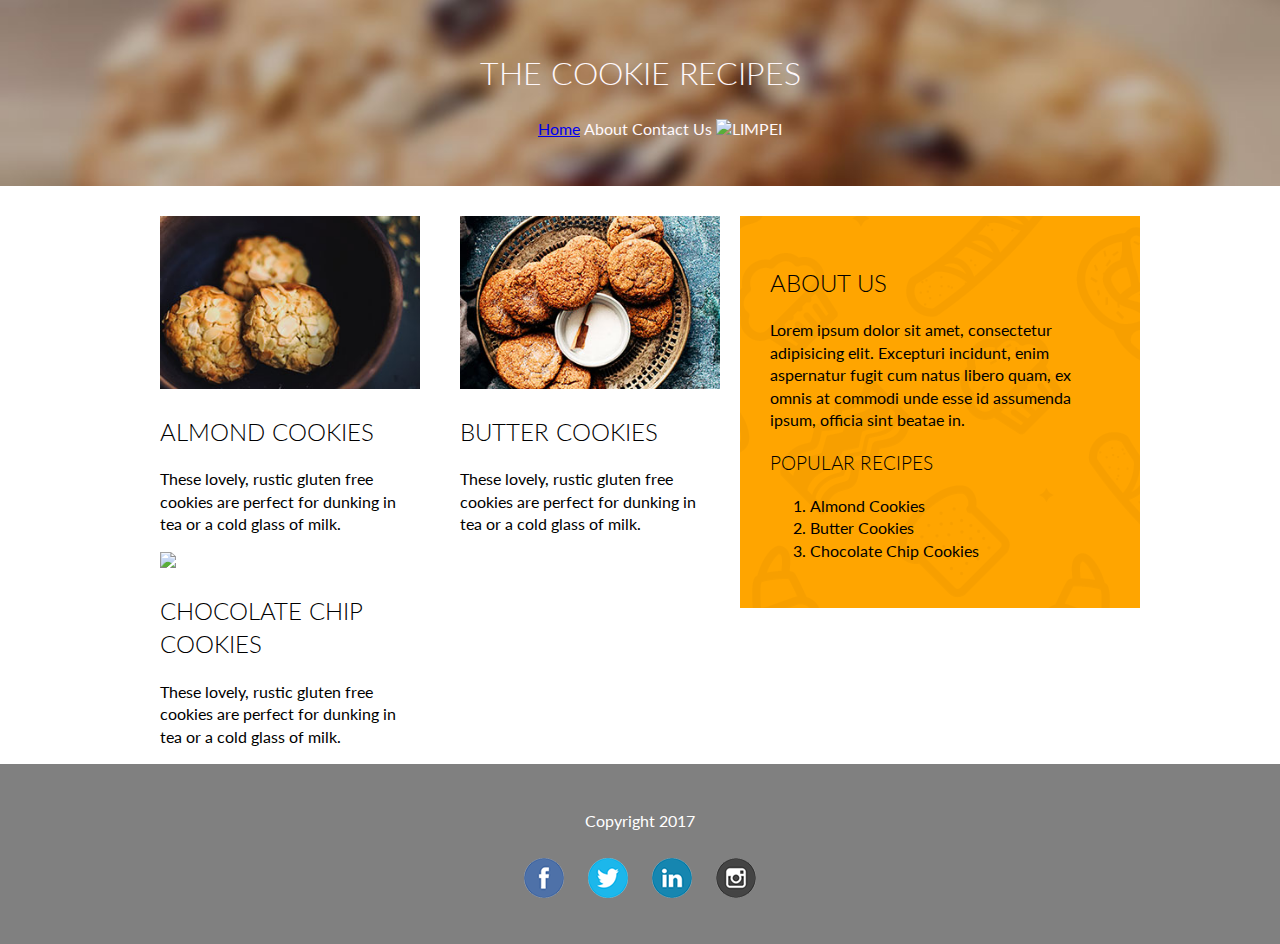
==== index.html @ 237ffbbe "Add files via upload" ====
<!DOCTYPE html>
<html>
<head>
	<title>my site</title>

	<link href="https://fonts.googleapis.com/css?family=Lato:300,400,700" rel="stylesheet">

	<link rel="stylesheet" href="css/style.css"
</head>
<body>

<header>
<h1>The Cookie Recipes</h1>
<ul>
	<li><a href="http://www.google.com" target="_blank">Home</a></li>
	<li>About</li>
	<li>Contact Us</li>
	<li><img src="../images/LIMPEI.jpg">LIMPEI</li>
</ul>
</header>

<div class="container">
	<div class="sidebar">

	<h2>About Us</h2>
		<p>
			Lorem ipsum dolor sit amet, consectetur adipisicing elit. Excepturi incidunt, enim aspernatur fugit cum natus libero quam, ex omnis at commodi unde esse id assumenda ipsum, officia sint beatae in.
		</p>

	<h3>Popular Recipes</h3>
	<ol>
		<li>Almond Cookies</li>
		<li>Butter Cookies</li>
		<li>Chocolate Chip Cookies</li>
	</ol>
	</div> <!-- End of Sidebar -->

	<div class="recipes">
	<article>
	<img src="images/almond-cookies.jpg">
	<h2>Almond Cookies</h2>
	<p>These lovely, rustic gluten free cookies are perfect for dunking in tea or a cold glass of milk.
	</p>
	</article>

	<article>

	<img src="images/butter-cookies.jpg">
	<h2>Butter Cookies</h2>
	<p>These lovely, rustic gluten free cookies are perfect for dunking in tea or a cold glass of milk.
	</p>
	</article>

	<article>

	<img src="images/Chocolate-cookies.jpg">
	<h2>Chocolate Chip Cookies</h2>
	<p>These lovely, rustic gluten free cookies are perfect for dunking in tea or a cold glass of milk.
	</p>
	</article>
	</div><!-- End of Recipe -->
</div><!-- End of container -->

<footer>
	<p>Copyright 2017</p>
	<img src="images/facebook.png">
	<img src="images/twitter.png">
	<img src="images/linkedin.png">
	<img src="images/instagram.png">
</footer>

</body>
</html>
---- css/style.css ----
* {
  box-sizing: border-box;
}

body {
	font-family:'lato', sans-serif;
	line-height: 1.4;
	margin:0;
}


h1,h2,h3{
	text-transform:uppercase;
	font-weight: 300;
}

header{
	text-align:center;
	color:#fef8fc;
	background-color:green;
	background-image:url(../images/header-bg.jpg);
	background-size:cover;
	background-position:center;
	padding: 30px;
	margin-bottom:30px;
}

header li{
	display:inline;
}

.container{
	width:1000px;
	margin:0 auto;
}

.sidebar{
	width:40%;	/*40% of 1000px = 400px*/
	float:right;
	background-color:orange;
	padding:30px;
	background-image:url(../images/sidebar-bg.png);
}

.recipes{
	width:60%;/*60% of 1000px = 600px*/
	float:left;
}

article{
	width:50%;
	float:left;
    padding:0 20px;
}

article img{
	width:100%;
}
footer{
	clear:both;
	color:white;
	background-color:grey;
	text-align:center;
	padding:30px;
}
footer img{
	margin:10px;
}
@media(max-width: 1000px){
	.sidebar {
		display:none;
	}

	.recipes, .container {
		width:100%;
	}
}

@media(max-width:600px){
	article{
		width:100%;
	}
}
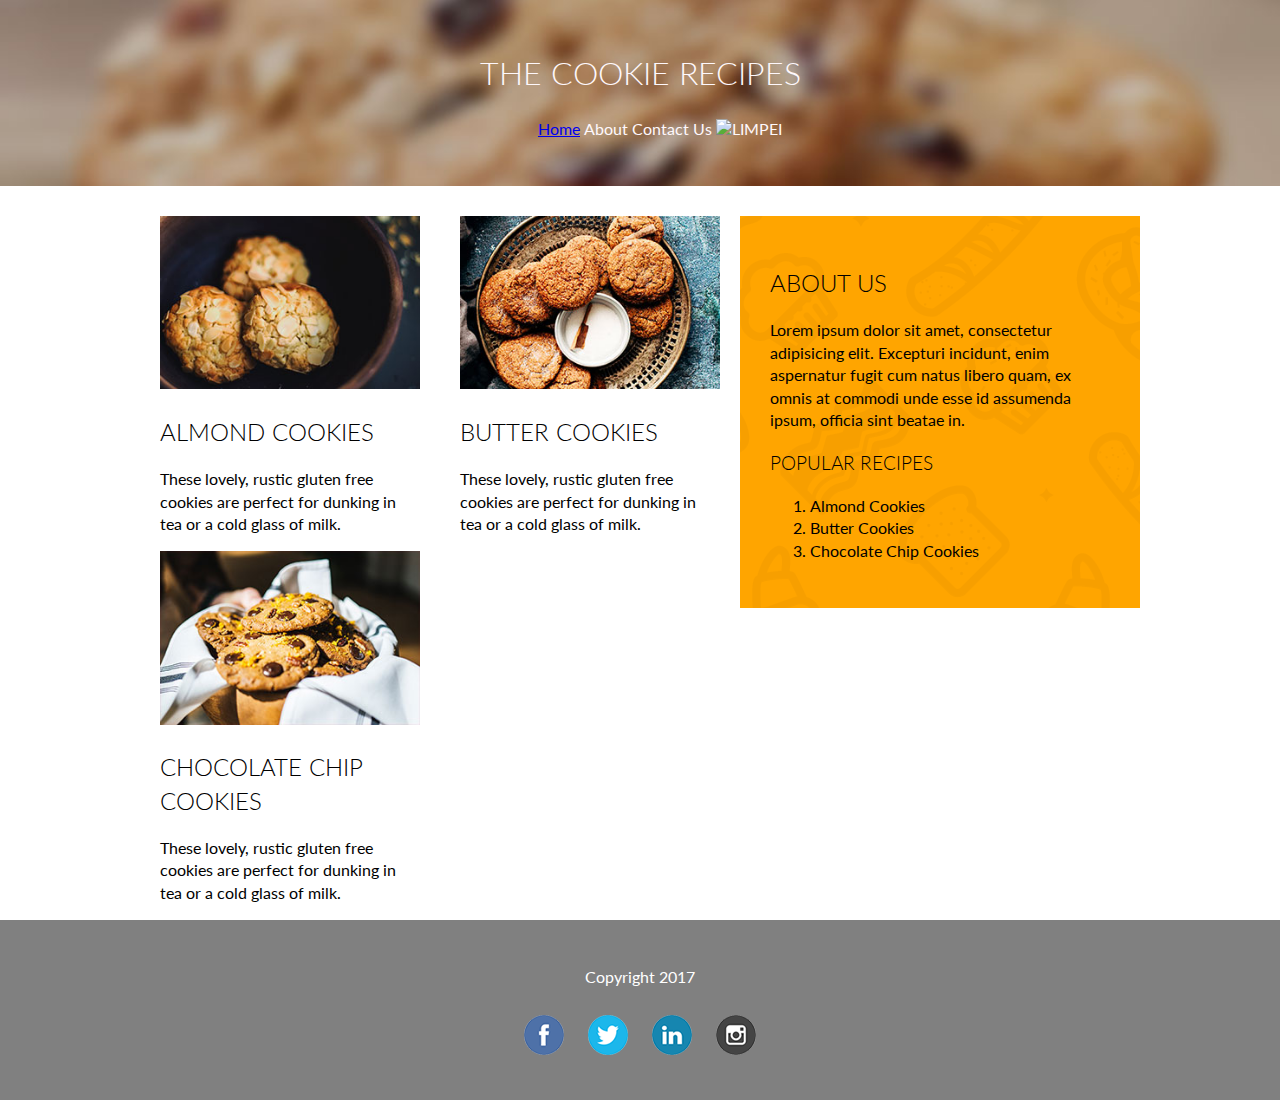
==== commit 2a02c6cc: "Add files via upload" ====
--- a/index.html
+++ b/index.html
@@ -53,7 +53,7 @@
 
 	<article>
 
-	<img src="images/Chocolate-cookies.jpg">
+	<img src="images/chocolate-cookies.jpg">
 	<h2>Chocolate Chip Cookies</h2>
 	<p>These lovely, rustic gluten free cookies are perfect for dunking in tea or a cold glass of milk.
 	</p>
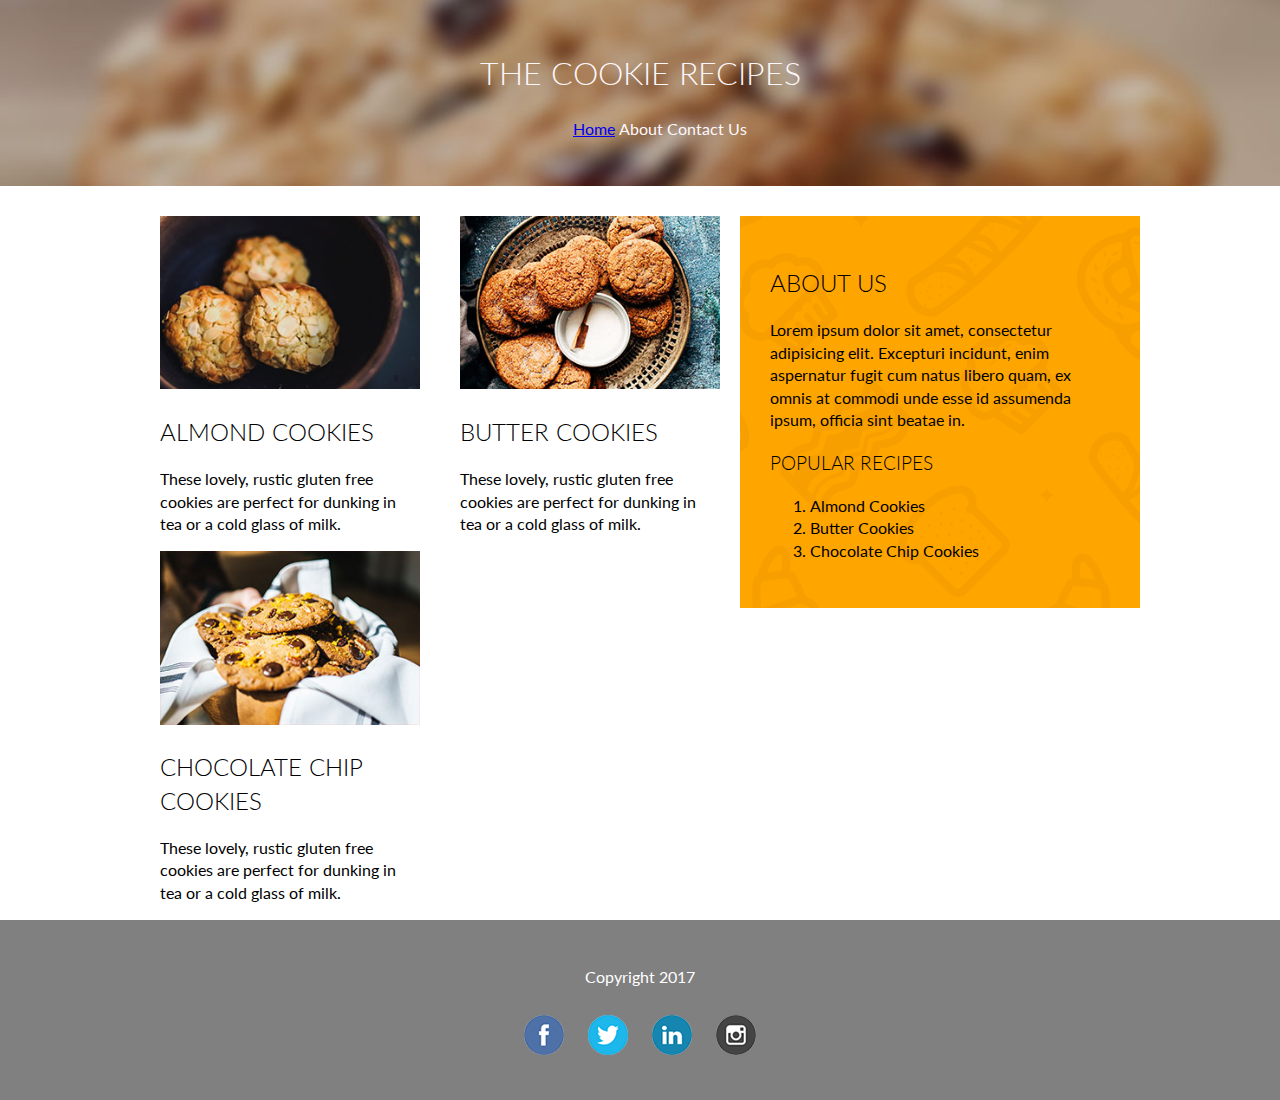
==== commit 7b920ce9: "Add files via upload" ====
--- a/index.html
+++ b/index.html
@@ -15,7 +15,6 @@
 	<li><a href="http://www.google.com" target="_blank">Home</a></li>
 	<li>About</li>
 	<li>Contact Us</li>
-	<li><img src="../images/LIMPEI.jpg">LIMPEI</li>
 </ul>
 </header>
 
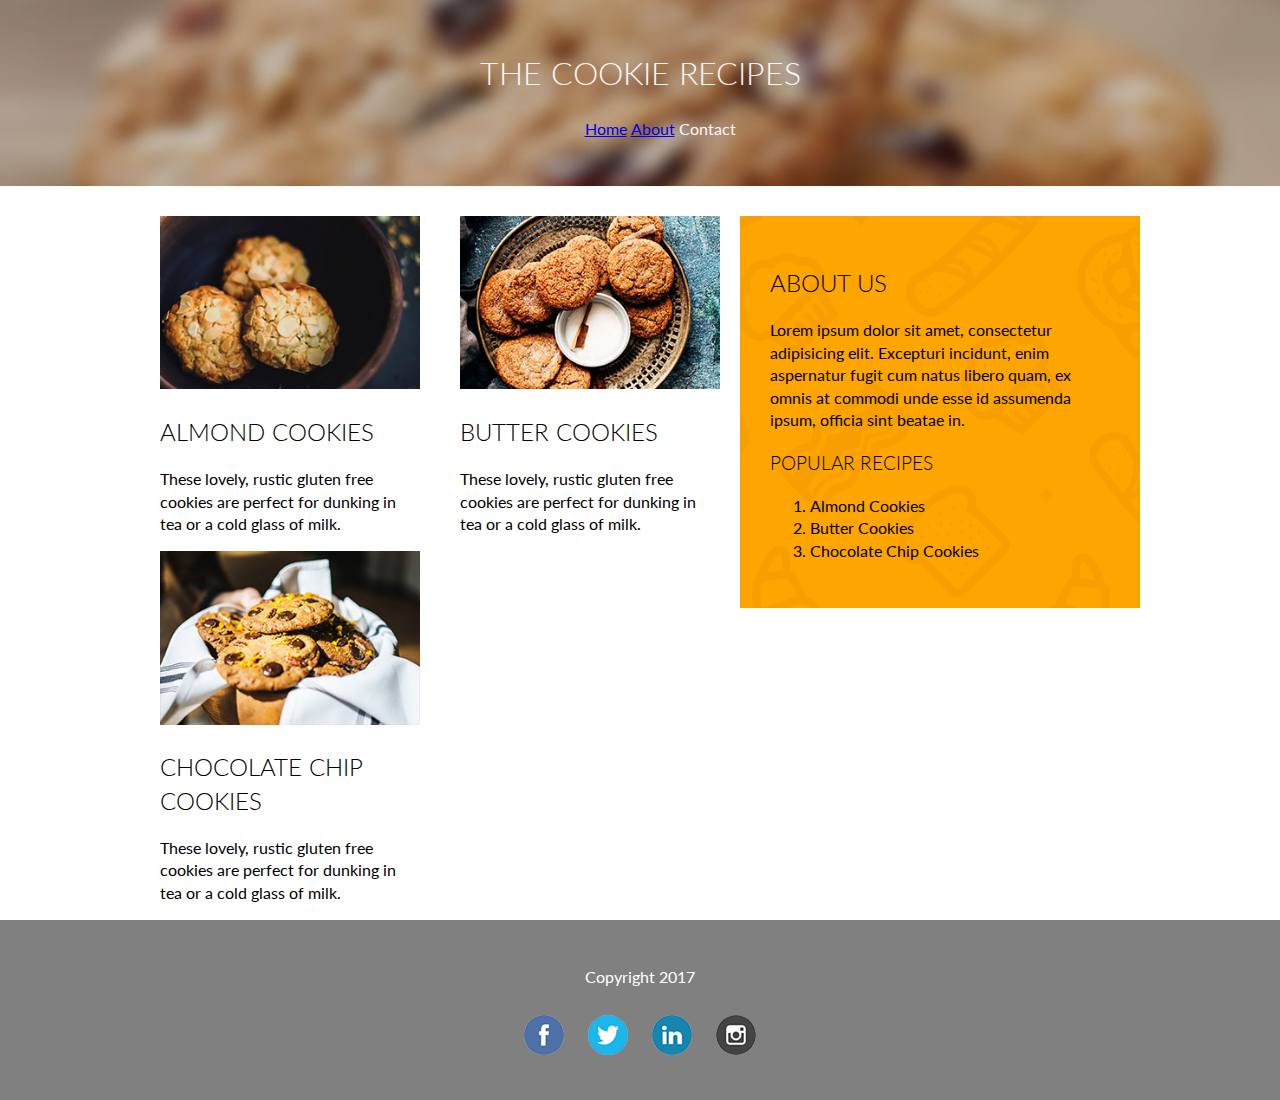
==== commit 8abba1e1: "Add files via upload" ====
--- a/index.html
+++ b/index.html
@@ -12,9 +12,9 @@
 <header>
 <h1>The Cookie Recipes</h1>
 <ul>
-	<li><a href="http://www.google.com" target="_blank">Home</a></li>
-	<li>About</li>
-	<li>Contact Us</li>
+	<li><a href="index.html">Home</a></li>
+	<li><a href="about.html">About</a></li>
+	<li><a href="contact.html"></a>Contact</li>
 </ul>
 </header>
 
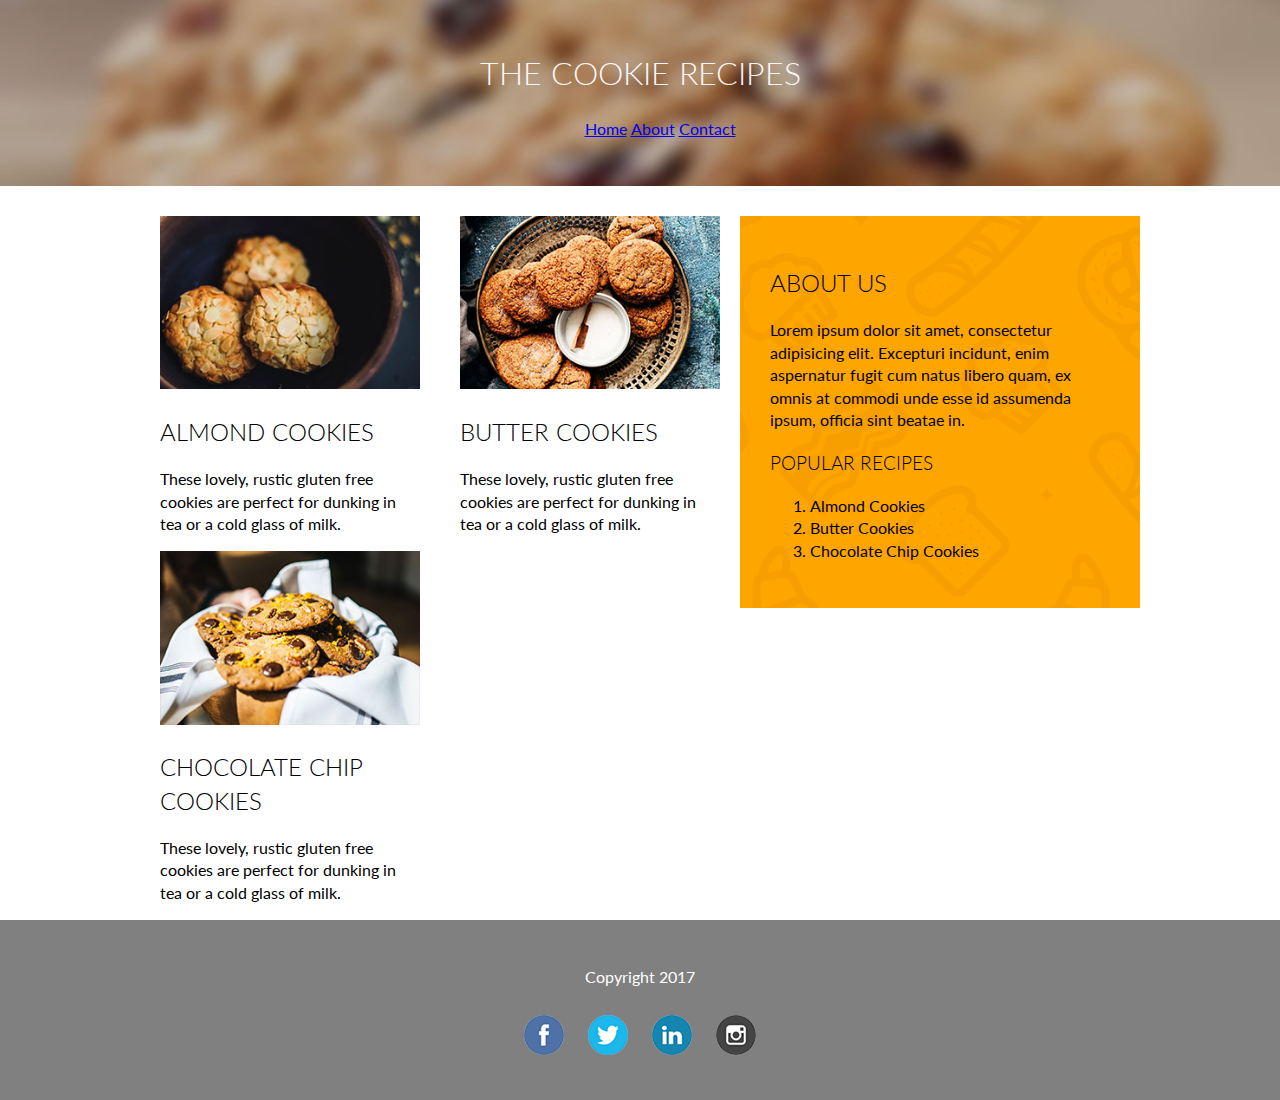
==== commit dfd61398: "Add files via upload" ====
--- a/index.html
+++ b/index.html
@@ -14,7 +14,7 @@
 <ul>
 	<li><a href="index.html">Home</a></li>
 	<li><a href="about.html">About</a></li>
-	<li><a href="contact.html"></a>Contact</li>
+	<li><a href="contact.html">Contact</a></li>
 </ul>
 </header>
 
@@ -62,7 +62,7 @@
 
 <footer>
 	<p>Copyright 2017</p>
-	<img src="images/facebook.png">
+	<a href="http://www.google.com"></a><img src="images/facebook.png">
 	<img src="images/twitter.png">
 	<img src="images/linkedin.png">
 	<img src="images/instagram.png">
